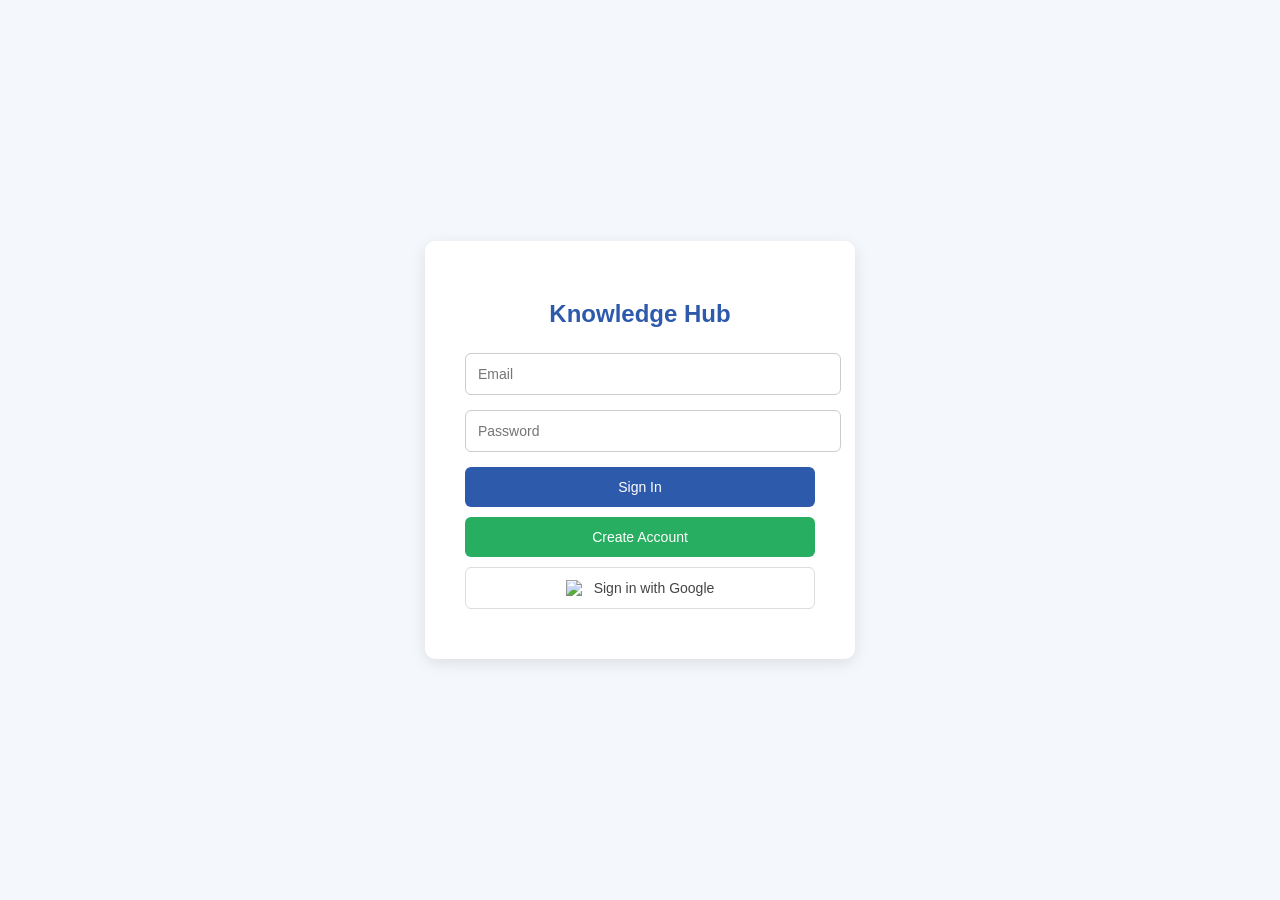
==== login.html @ 4535bc20 "Update login.html" ====
<!DOCTYPE html>
<html>
<head>

<meta charset="UTF-8">
<title>Knowledge Hub Login</title>
<meta name="viewport" content="width=device-width, initial-scale=1">

<style>

body{
font-family:Arial;
background:#f4f7fb;
margin:0;
display:flex;
justify-content:center;
align-items:center;
height:100vh;
}

.card{
background:white;
padding:40px;
border-radius:10px;
box-shadow:0 4px 15px rgba(0,0,0,0.1);
width:350px;
text-align:center;
}

h2{
margin-bottom:25px;
color:#2e5aac;
}

input{
width:100%;
padding:12px;
margin-bottom:15px;
border:1px solid #ccc;
border-radius:6px;
font-size:14px;
}

button{
width:100%;
padding:12px;
border:none;
border-radius:6px;
font-size:14px;
cursor:pointer;
margin-bottom:10px;
}

.loginBtn{
background:#2e5aac;
color:white;
}

.signupBtn{
background:#27ae60;
color:white;
}

.googleBtn{
background:white;
color:#444;
border:1px solid #ddd;
display:flex;
align-items:center;
justify-content:center;
gap:10px;
}

.googleBtn img{
width:18px;
}

#error{
color:red;
font-size:13px;
margin-top:10px;
}

</style>

</head>

<body>

<div class="card">

<h2>Knowledge Hub</h2>

<input id="email" type="email" placeholder="Email">

<input id="password" type="password" placeholder="Password">

<button class="loginBtn" id="loginBtn">Sign In</button>

<button class="signupBtn" id="signupBtn">Create Account</button>

<button class="googleBtn" id="googleBtn">

<img src="https://upload.wikimedia.org/wikipedia/commons/thumb/5/53/Google_%22G%22_Logo.svg/512px-Google_%22G%22_Logo.svg.png" width="18">

Sign in with Google

</button>

<div id="error"></div>

</div>

<script type="module" src="app.js"></script>

</body>
</html>
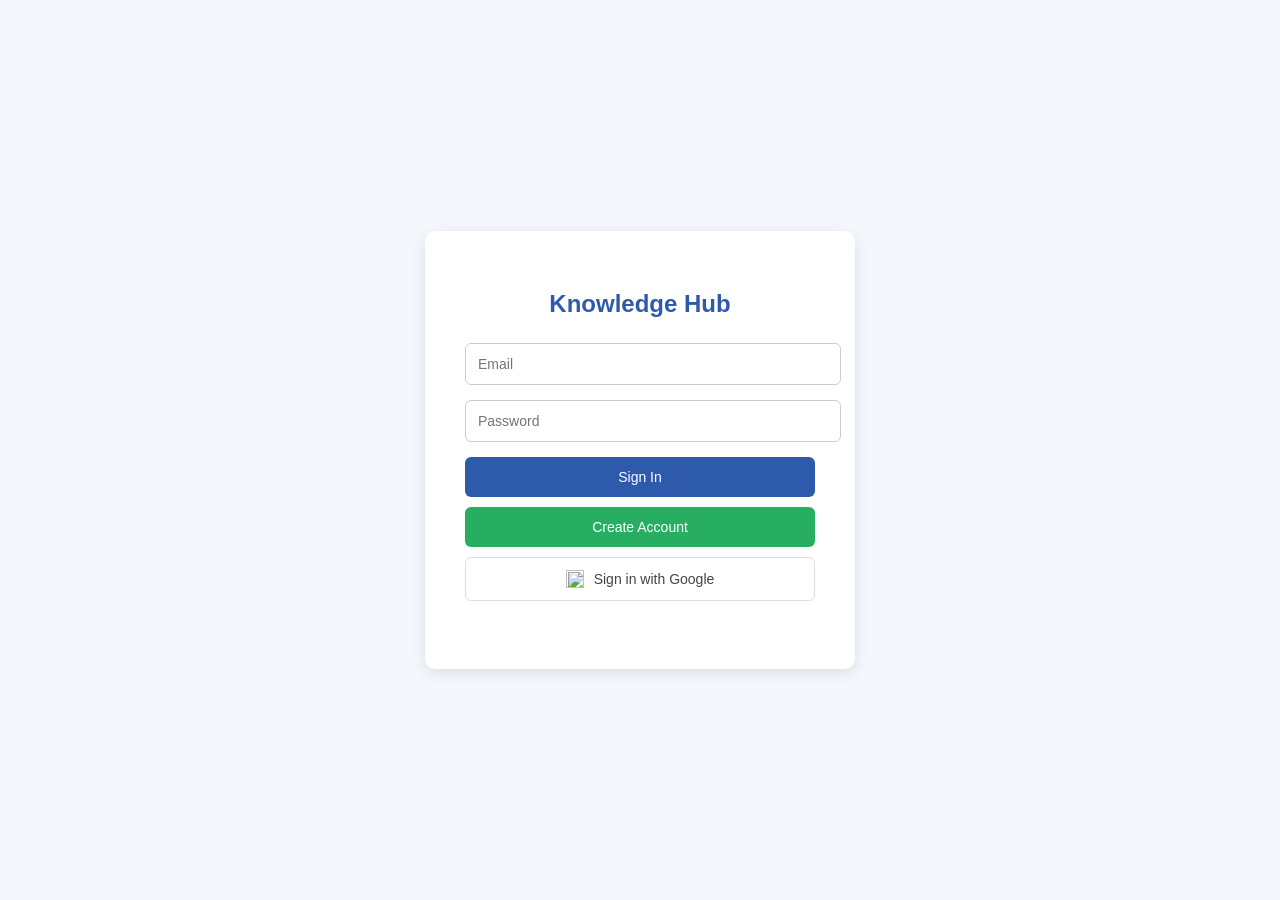
==== commit 48612dba: "Update login.html" ====
--- a/login.html
+++ b/login.html
@@ -73,12 +73,14 @@
 
 .googleBtn img{
 width:18px;
+height:18px;
 }
 
 #error{
 color:red;
 font-size:13px;
 margin-top:10px;
+min-height:18px;
 }
 
 </style>
@@ -91,17 +93,33 @@
 
 <h2>Knowledge Hub</h2>
 
-<input id="email" type="email" placeholder="Email">
+<input 
+id="email"
+type="email"
+placeholder="Email"
+autocomplete="email"
+required
+>
 
-<input id="password" type="password" placeholder="Password">
+<input 
+id="password"
+type="password"
+placeholder="Password"
+autocomplete="current-password"
+required
+>
 
-<button class="loginBtn" id="loginBtn">Sign In</button>
+<button type="button" class="loginBtn" id="loginBtn">
+Sign In
+</button>
 
-<button class="signupBtn" id="signupBtn">Create Account</button>
+<button type="button" class="signupBtn" id="signupBtn">
+Create Account
+</button>
 
-<button class="googleBtn" id="googleBtn">
+<button type="button" class="googleBtn" id="googleBtn">
 
-<img src="https://upload.wikimedia.org/wikipedia/commons/thumb/5/53/Google_%22G%22_Logo.svg/512px-Google_%22G%22_Logo.svg.png" width="18">
+<img src="https://upload.wikimedia.org/wikipedia/commons/thumb/5/53/Google_%22G%22_Logo.svg/512px-Google_%22G%22_Logo.svg.png">
 
 Sign in with Google
 
